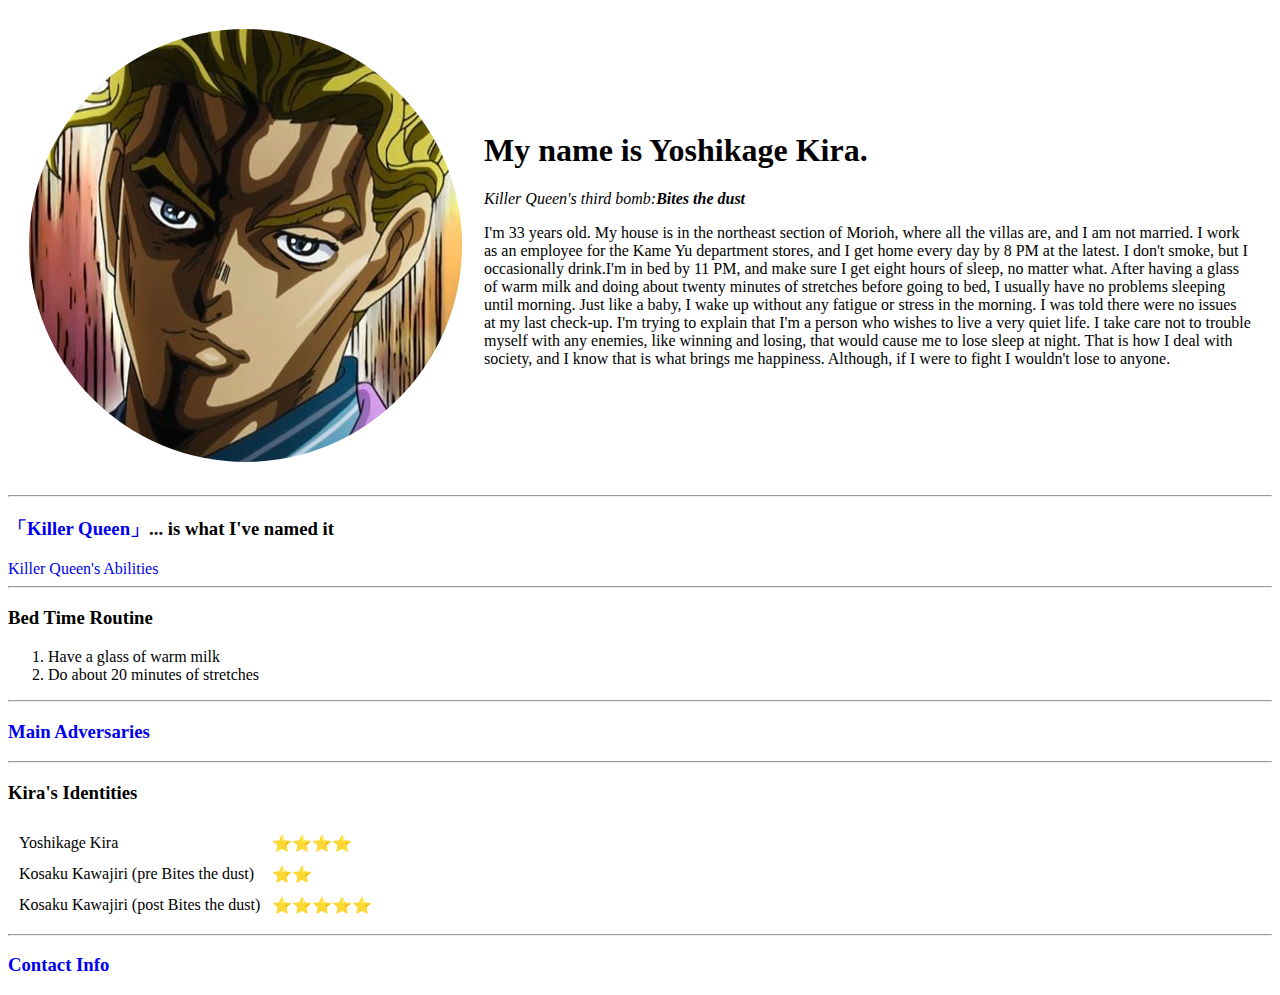
==== index.html @ f716740d "Add base files for YK" ====
<!DOCTYPE html>
<html lang="en" dir="ltr">

<head>
  <meta charset="utf-8">
  <title>Probability has sided with Yoshikage Kira</title>
</head>

<body>
  <table cellspacing="20">
    <tr>
      <td><img src="Images/yoshikage-kira.png" alt="Picture of Yoshikage Kira"></td>
      <td>
        <h1>My name is Yoshikage Kira.</h1>
        <p><em>Killer Queen's third bomb:<strong>Bites the dust</strong></em></p>
        <p>I'm 33 years old.
        My house is in the northeast section of Morioh,
        where all the villas are, and I am not married.
        I work as an employee for the Kame Yu department
        stores, and I get home every day by 8 PM at the latest.
        I don't smoke, but I occasionally drink.I'm in bed by 11 PM,
        and make sure I get eight hours of
        sleep, no matter what. After having a glass of warm milk
        and doing about twenty minutes of stretches before going to bed,
        I usually have no problems sleeping until morning. Just
        like a baby, I wake up without any fatigue or stress in
        the morning. I was told there were no issues at my last check-up.
        I'm trying to explain that I'm a person who wishes to live a very quiet life.
        I take care not to trouble myself with any enemies, like winning and losing,
        that would cause me to lose sleep at night.
        That is how I deal with society, and I know that is what brings me happiness.
        Although, if I were to fight I wouldn't lose to anyone.</p>
      </td>
    </tr>
  </table>
  <hr>
  <h3><a href="https://jojo.fandom.com/wiki/Killer_Queen" style="text-decoration: none;">「Killer Queen」</a>... is what I've named it</h3>
  <a href="Abilities.html" style="text-decoration:none;">Killer Queen's Abilities</a>
  <hr>
  <h3>Bed Time Routine</h3>
  <ol>
    <li>Have a glass of warm milk</li>
    <li>Do about 20 minutes of stretches</li>
  </ol>
  <hr>
  <h3><a href="Jojos.html" style="text-decoration:none;">Main Adversaries</a></h3>
  <hr>
  <h3>Kira's Identities</h3>
  <table cellspacing="10">
    <tr>
      <td>Yoshikage Kira</td>
      <td>⭐️⭐️⭐️⭐️</td>
    </tr>
    <tr>
      <td>Kosaku Kawajiri (pre Bites the dust)</td>
      <td>⭐️⭐️</td>
    </tr>
    <tr>
      <td>Kosaku Kawajiri (post Bites the dust)</td>
      <td>⭐️⭐️⭐️⭐️⭐️</td>
    </tr>
  </table>
  <hr>
  <h3><a href="Contact.html" style="text-decoration:none;">Contact Info</a></h3>
</body>

</html>
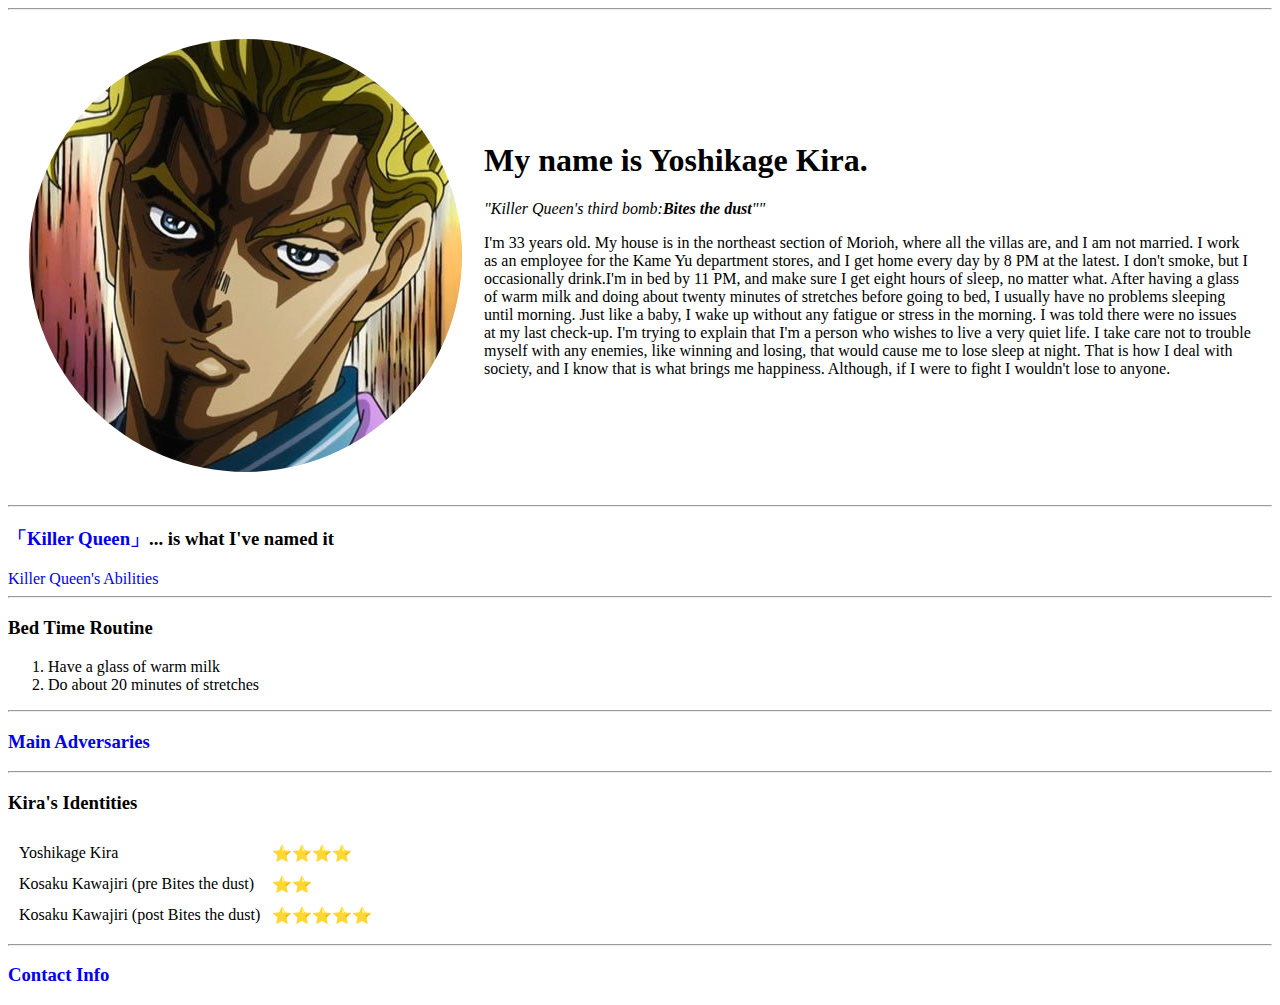
==== commit 8a289534: "Add files via upload" ====
--- a/index.html
+++ b/index.html
@@ -4,15 +4,17 @@
 <head>
   <meta charset="utf-8">
   <title>Probability has sided with Yoshikage Kira</title>
+  <link rel="stylesheet" href="CSS/Styles.css">
 </head>
 
 <body>
+  <hr class="TB">
   <table cellspacing="20">
     <tr>
       <td><img src="Images/yoshikage-kira.png" alt="Picture of Yoshikage Kira"></td>
       <td>
-        <h1>My name is Yoshikage Kira.</h1>
-        <p><em>Killer Queen's third bomb:<strong>Bites the dust</strong></em></p>
+        <h1 class="Title">My name is Yoshikage Kira.</h1>
+        <p><em>"Killer Queen's third bomb:<strong>Bites the dust</strong>""</em></p>
         <p>I'm 33 years old.
         My house is in the northeast section of Morioh,
         where all the villas are, and I am not married.
@@ -33,18 +35,18 @@
       </td>
     </tr>
   </table>
-  <hr>
+  <hr class="TB">
   <h3><a href="https://jojo.fandom.com/wiki/Killer_Queen" style="text-decoration: none;">「Killer Queen」</a>... is what I've named it</h3>
   <a href="Abilities.html" style="text-decoration:none;">Killer Queen's Abilities</a>
-  <hr>
+  <hr class="Norm">
   <h3>Bed Time Routine</h3>
   <ol>
     <li>Have a glass of warm milk</li>
     <li>Do about 20 minutes of stretches</li>
   </ol>
-  <hr>
+  <hr class="Norm">
   <h3><a href="Jojos.html" style="text-decoration:none;">Main Adversaries</a></h3>
-  <hr>
+  <hr class="Norm">
   <h3>Kira's Identities</h3>
   <table cellspacing="10">
     <tr>
@@ -60,7 +62,7 @@
       <td>⭐️⭐️⭐️⭐️⭐️</td>
     </tr>
   </table>
-  <hr>
+  <hr class="Norm">
   <h3><a href="Contact.html" style="text-decoration:none;">Contact Info</a></h3>
 </body>
 
